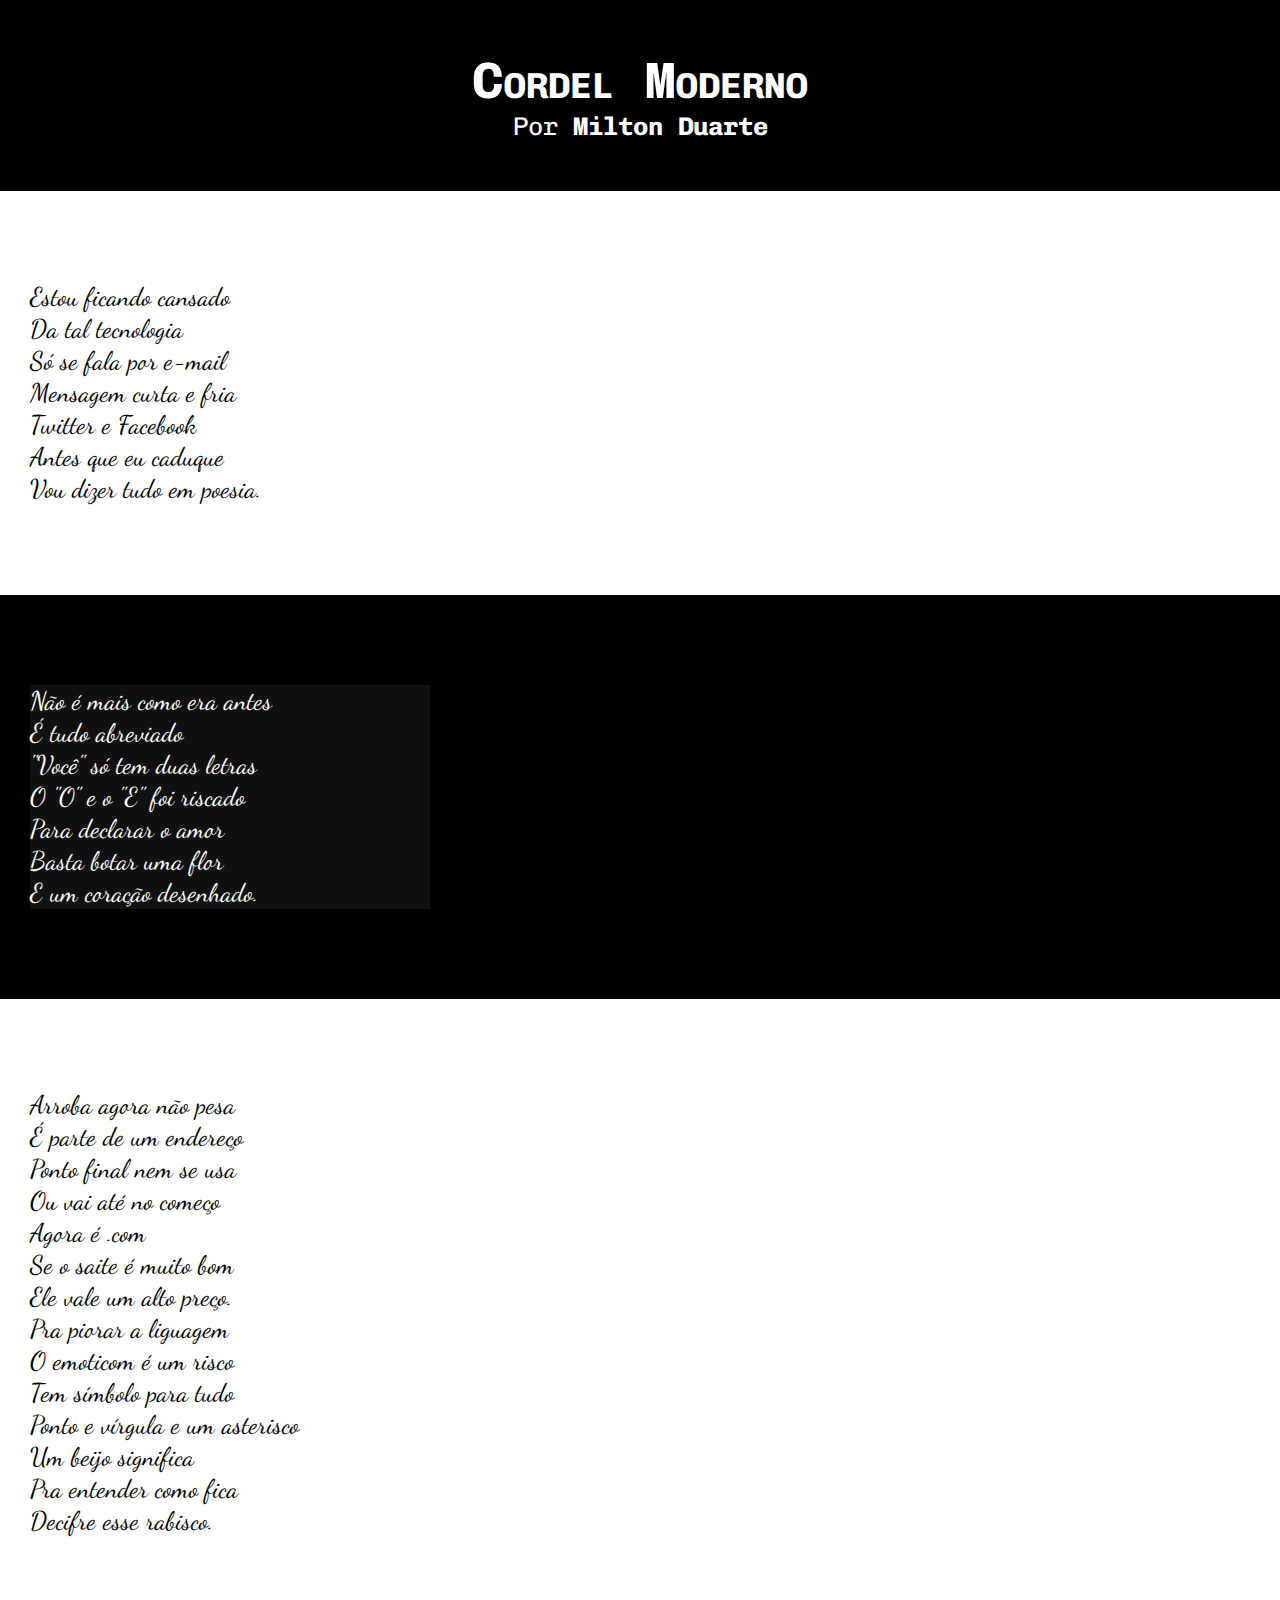
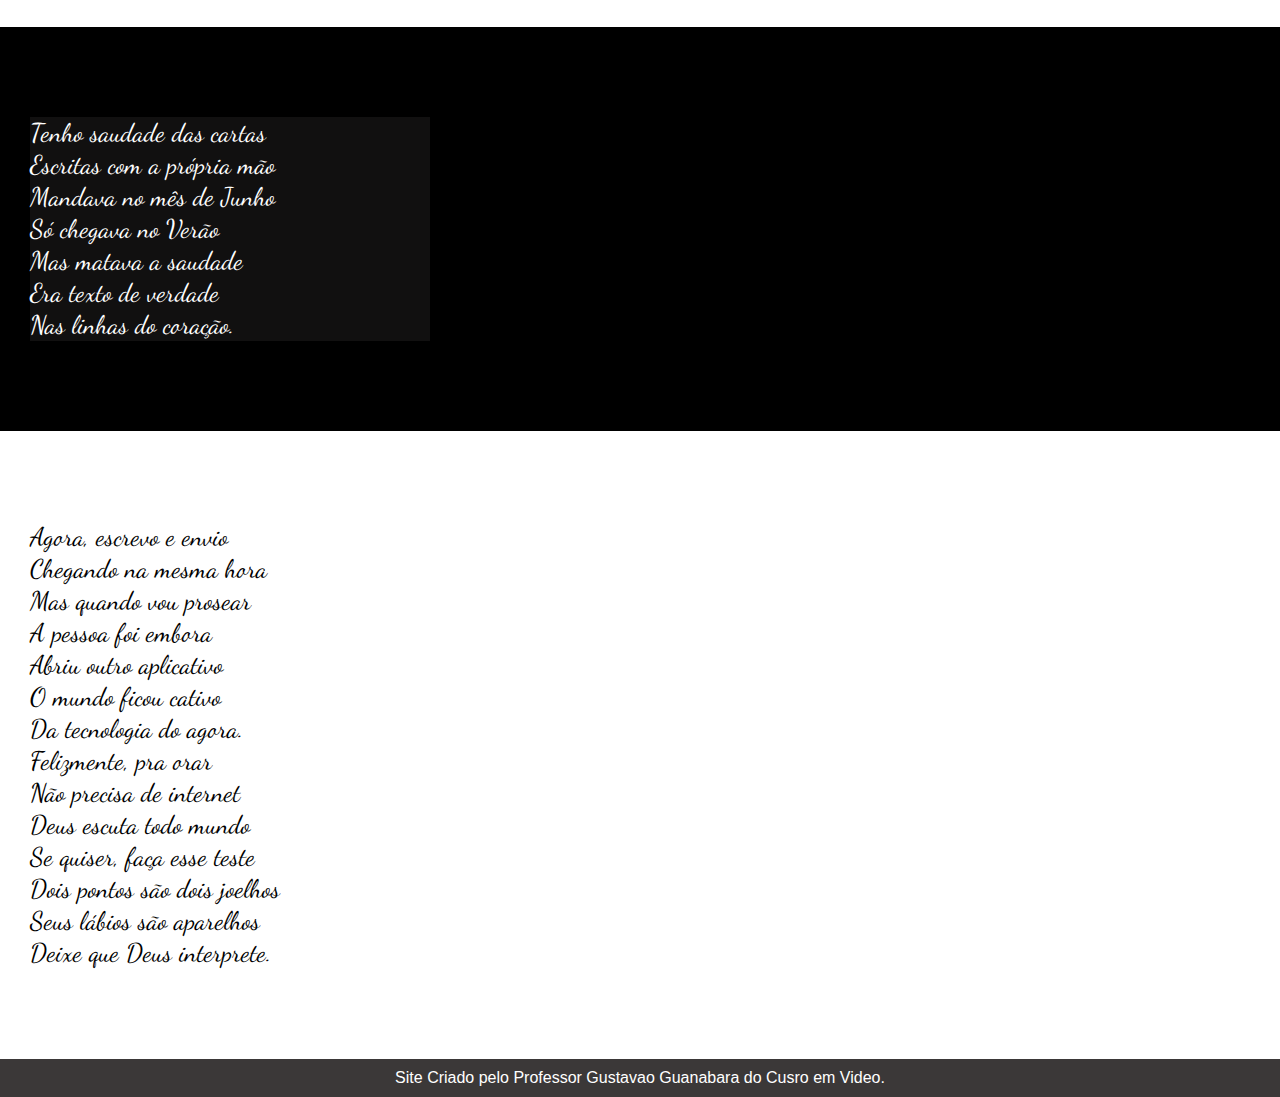
==== index.html @ 0b5adbad "index" ====
<!DOCTYPE html>
<html lang="pt-br">
<head>
    <meta charset="UTF-8">
    <meta http-equiv="X-UA-Compatible" content="IE=edge">
    <meta name="viewport" content="width=device-width, initial-scale=1.0">
    <link rel="stylesheet" href="estilo/style.css">
    <title>Site Cordel</title>
</head>
<body>
    <header>
        <h1>
            Cordel Moderno
        </h1>
        
        <p>
            Por <a href="https://www.recantodasletras.com.br/poesias/3186743]" target="_blank"><strong>Milton Duarte</strong></a>
        </p>
        
    </header>

<section class="normal">
    <p>
        Estou ficando cansado <br>
        Da tal tecnologia <br>
        Só se fala por e-mail <br>
        Mensagem curta e fria <br>
        Twitter e Facebook <br>
        Antes que eu caduque <br>
        Vou dizer tudo em poesia.
    </p>
</section>



<section class="imagem">
    <p>
        Não é mais como era antes <br>
        É tudo abreviado <br>
        "Você" só tem duas letras <br>
        O "O" e o "E" foi riscado <br>
        Para declarar o amor <br>
        Basta botar uma flor <br>
        E um coração desenhado.
    </p>
</section>



<section class="normal">
    <p>
        Arroba agora não pesa <br>
        É parte de um endereço <br>
        Ponto final nem se usa <br>
        Ou vai até no começo <br>
        Agora é .com <br>
        Se o saite é muito bom <br>
        Ele vale um alto preço.
    </p>  
    
    <p>  
        Pra piorar a liguagem <br>
        O emoticom é um risco <br>
        Tem símbolo para tudo <br>
        Ponto e vírgula e um asterisco <br>
        Um beijo significa <br>
        Pra entender como fica <br>
        Decifre esse rabisco. 
    </p>
</section>

<section class="imagem">
    <p>
        Tenho saudade das cartas <br>
        Escritas com a própria mão <br>
        Mandava no mês de Junho <br>
        Só chegava no Verão <br>
        Mas matava a saudade <br>
        Era texto de verdade <br>
        Nas linhas do coração.
    </p>
</section>


<section class="normal">
    <p>
        Agora, escrevo e envio <br>
        Chegando na mesma hora <br>
        Mas quando vou prosear <br>
        A pessoa foi embora <br>
        Abriu outro aplicativo <br>
        O mundo ficou cativo <br>
        Da tecnologia do agora.<br> 
    </p>
        
    <p>  Felizmente, pra orar <br>
        Não precisa de internet <br>
        Deus escuta todo mundo <br>
        Se quiser, faça esse teste <br>
        Dois pontos são dois joelhos <br>
        Seus lábios são aparelhos <br>
        Deixe que Deus interprete.
    </p>
</section>

<footer>
<P>Site Criado pelo Professor Gustavao Guanabara do <a href="https://www.cursoemvideo.com/" target="_blank">Cusro em Video.</a></P>
</footer>
    
</body>
</html>
---- estilo/style.css ----
@charset "UTF-8";
@import url('https://fonts.googleapis.com/css2?family=Chivo+Mono:ital@1&display=swap');
@import url('https://fonts.googleapis.com/css2?family=Dancing+Script:wght@500&display=swap');

:root{
    --fontP:'Dancing Script', cursive;
    --fontH:'Chivo Mono', monospace;
}

*{
    padding: 0px;
    margin: 0px;
    

}

html, body{
    min-height: 100vh;
    background-color: rgb(173, 170, 170);
    font-family: Arial, Helvetica, sans-serif;
  
    
}

header{
    background-color: black;
    text-align: center;
    color: white;
    
    
    

}

header h1{
    padding-top: 50px;
    font-variant: small-caps;
    font-family: var(--fontH);
    font-size: 4vw;
   
}

header p{
    padding-bottom: 50px;
    font-family: var(--fontH);
    font-size: 2vw;

    
}

header a, footer a{
    color: white;
    text-decoration: none;
}

header a:hover, footer a:hover{
    color: rgb(255, 249, 249);
    padding: 1px;
    background-color: rgb(115, 115, 115);
    border-radius: 5px;
    
}

section{
    padding-top: 10vh;
    padding-bottom: 10vh;
    line-height: 2em;
    padding-left: 30px;
    
}

section p{
    font-family: var(--fontP);
    font-size: 2vw;
}

section.normal{
    background-color: white;
    color: black;
}

section.imagem{
    background-color: black;
    color: white;
}

section.imagem > p{
    width: 400px;
    background-color: rgba(95, 93, 93, 0.178);
}

footer{
    background-color: rgb(59, 56, 56);
    color: white;
    text-align: center;
    padding: 10px;
}
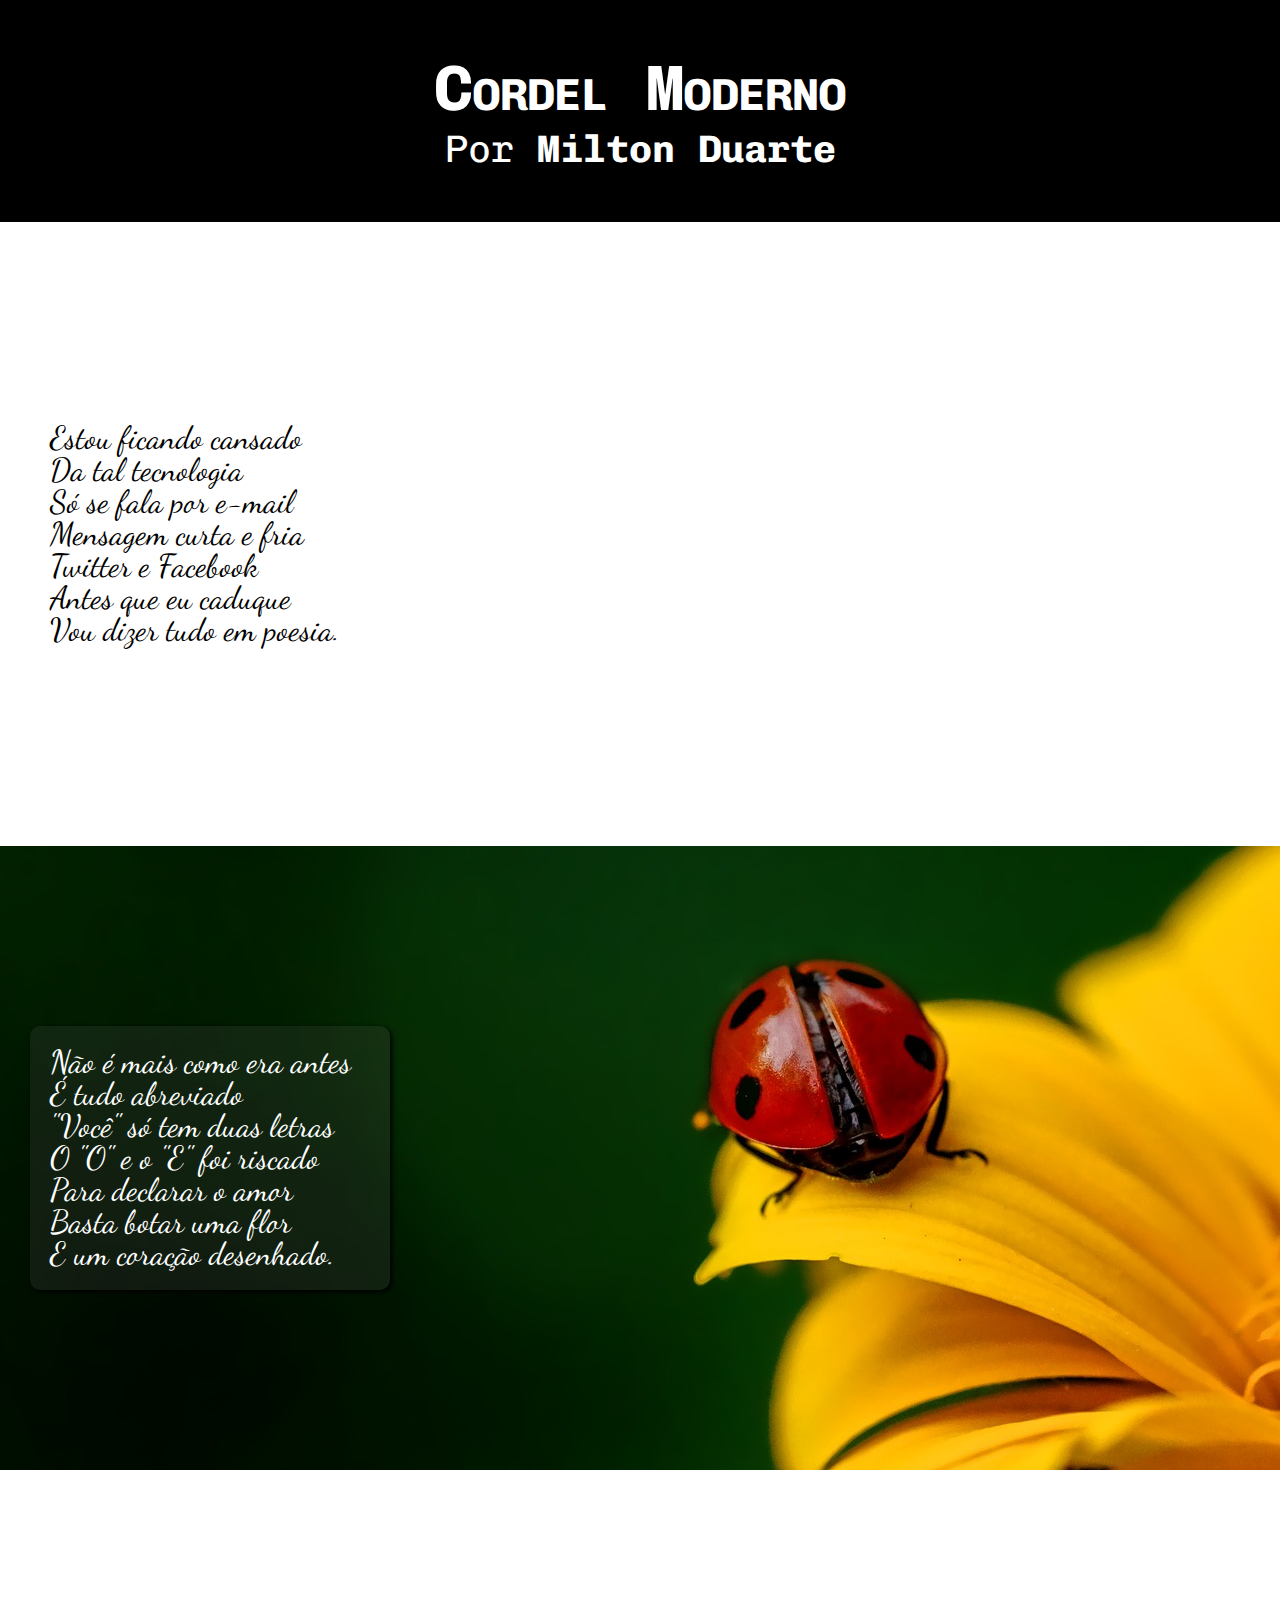
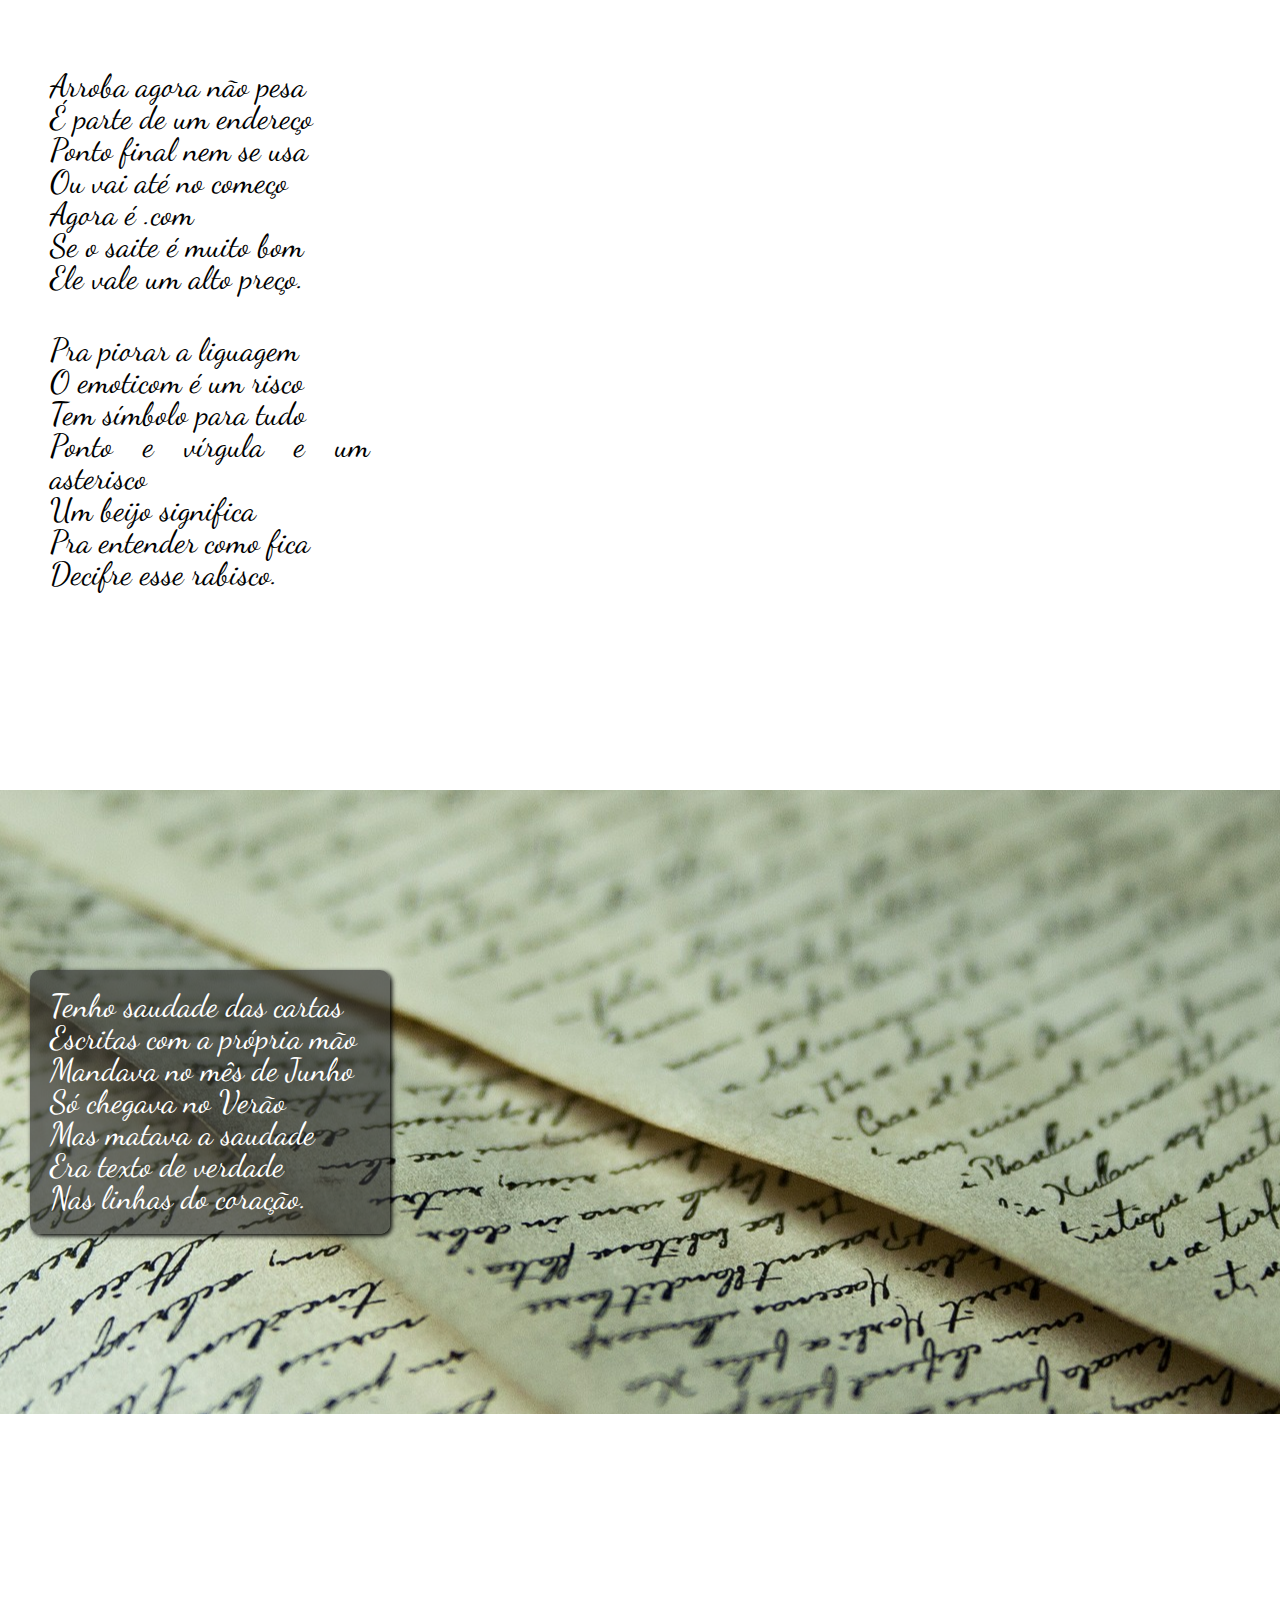
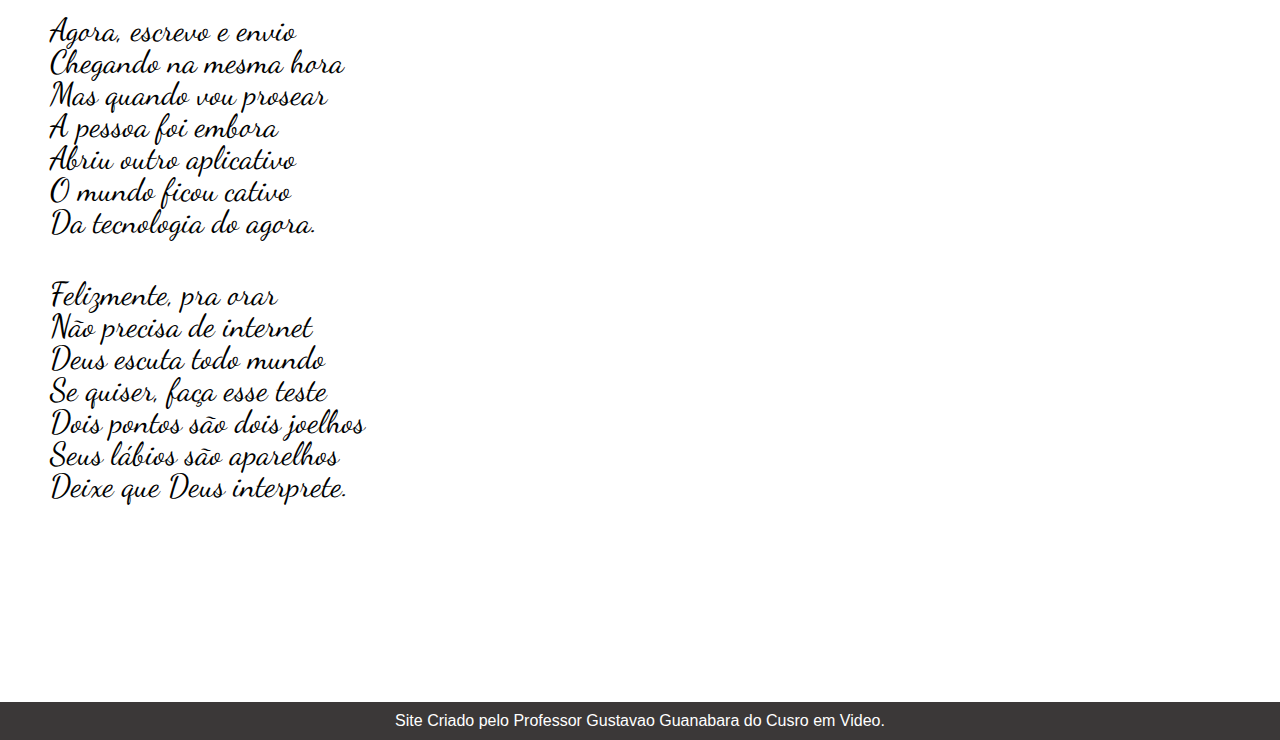
==== commit 5d7e2947: "Atualização" ====
--- a/index.html
+++ b/index.html
@@ -33,7 +33,7 @@
 
 
 
-<section class="imagem">
+<section class="imagem1">
     <p>
         Não é mais como era antes <br>
         É tudo abreviado <br>
@@ -69,7 +69,7 @@
     </p>
 </section>
 
-<section class="imagem">
+<section class="imagem2">
     <p>
         Tenho saudade das cartas <br>
         Escritas com a própria mão <br>
--- a/estilo/style.css
+++ b/estilo/style.css
@@ -11,11 +11,12 @@
     padding: 0px;
     margin: 0px;
     
+    
 
 }
 
 html, body{
-    min-height: 100vh;
+    min-height: 100vh , 100vw;
     background-color: rgb(173, 170, 170);
     font-family: Arial, Helvetica, sans-serif;
   
@@ -29,6 +30,8 @@
     
     
     
+    
+    
 
 }
 
@@ -36,14 +39,15 @@
     padding-top: 50px;
     font-variant: small-caps;
     font-family: var(--fontH);
-    font-size: 4vw;
+    font-size: 5vw;
    
 }
 
 header p{
     padding-bottom: 50px;
     font-family: var(--fontH);
-    font-size: 2vw;
+    font-size: 3vw;
+    text-align: center;
 
     
 }
@@ -62,8 +66,8 @@
 }
 
 section{
-    padding-top: 10vh;
-    padding-bottom: 10vh;
+    padding-top: 20vh;
+    padding-bottom: 20vh;
     line-height: 2em;
     padding-left: 30px;
     
@@ -71,22 +75,57 @@
 
 section p{
     font-family: var(--fontP);
-    font-size: 2vw;
+    font-size: 2.5vw;
+    text-align: justify;
+    width: 25vw;
+    padding: 20px;
+    
+    
+    
 }
 
 section.normal{
     background-color: white;
     color: black;
+    
+    
 }
 
-section.imagem{
+section.imagem1{
     background-color: black;
     color: white;
+    background-image: url(/imagens/background001.jpg);
+    background-position: 100vw;
+    background-position: center;
+    
+    
 }
 
-section.imagem > p{
-    width: 400px;
+section.imagem2{
+    background-color: black;
+    color: white;
+    background-image: url(/imagens/background002.jpg);
+    background-position: 100vw;
+    background-position: center;
+}
+
+section.imagem1 > p{
+    width: 25vw;
     background-color: rgba(95, 93, 93, 0.178);
+    border-radius: 10px;
+    box-shadow: 2px 2px 5px rgb(0, 0, 0);
+    
+
+}
+
+section.imagem2 > p{
+    width: 25vw;
+    background-color: rgba(45, 45, 45, 0.651);
+    border-radius: 10px;
+    border-radius: 10px;
+    box-shadow: 2px 2px 5px rgb(0, 0, 0);
+    
+
 }
 
 footer{
